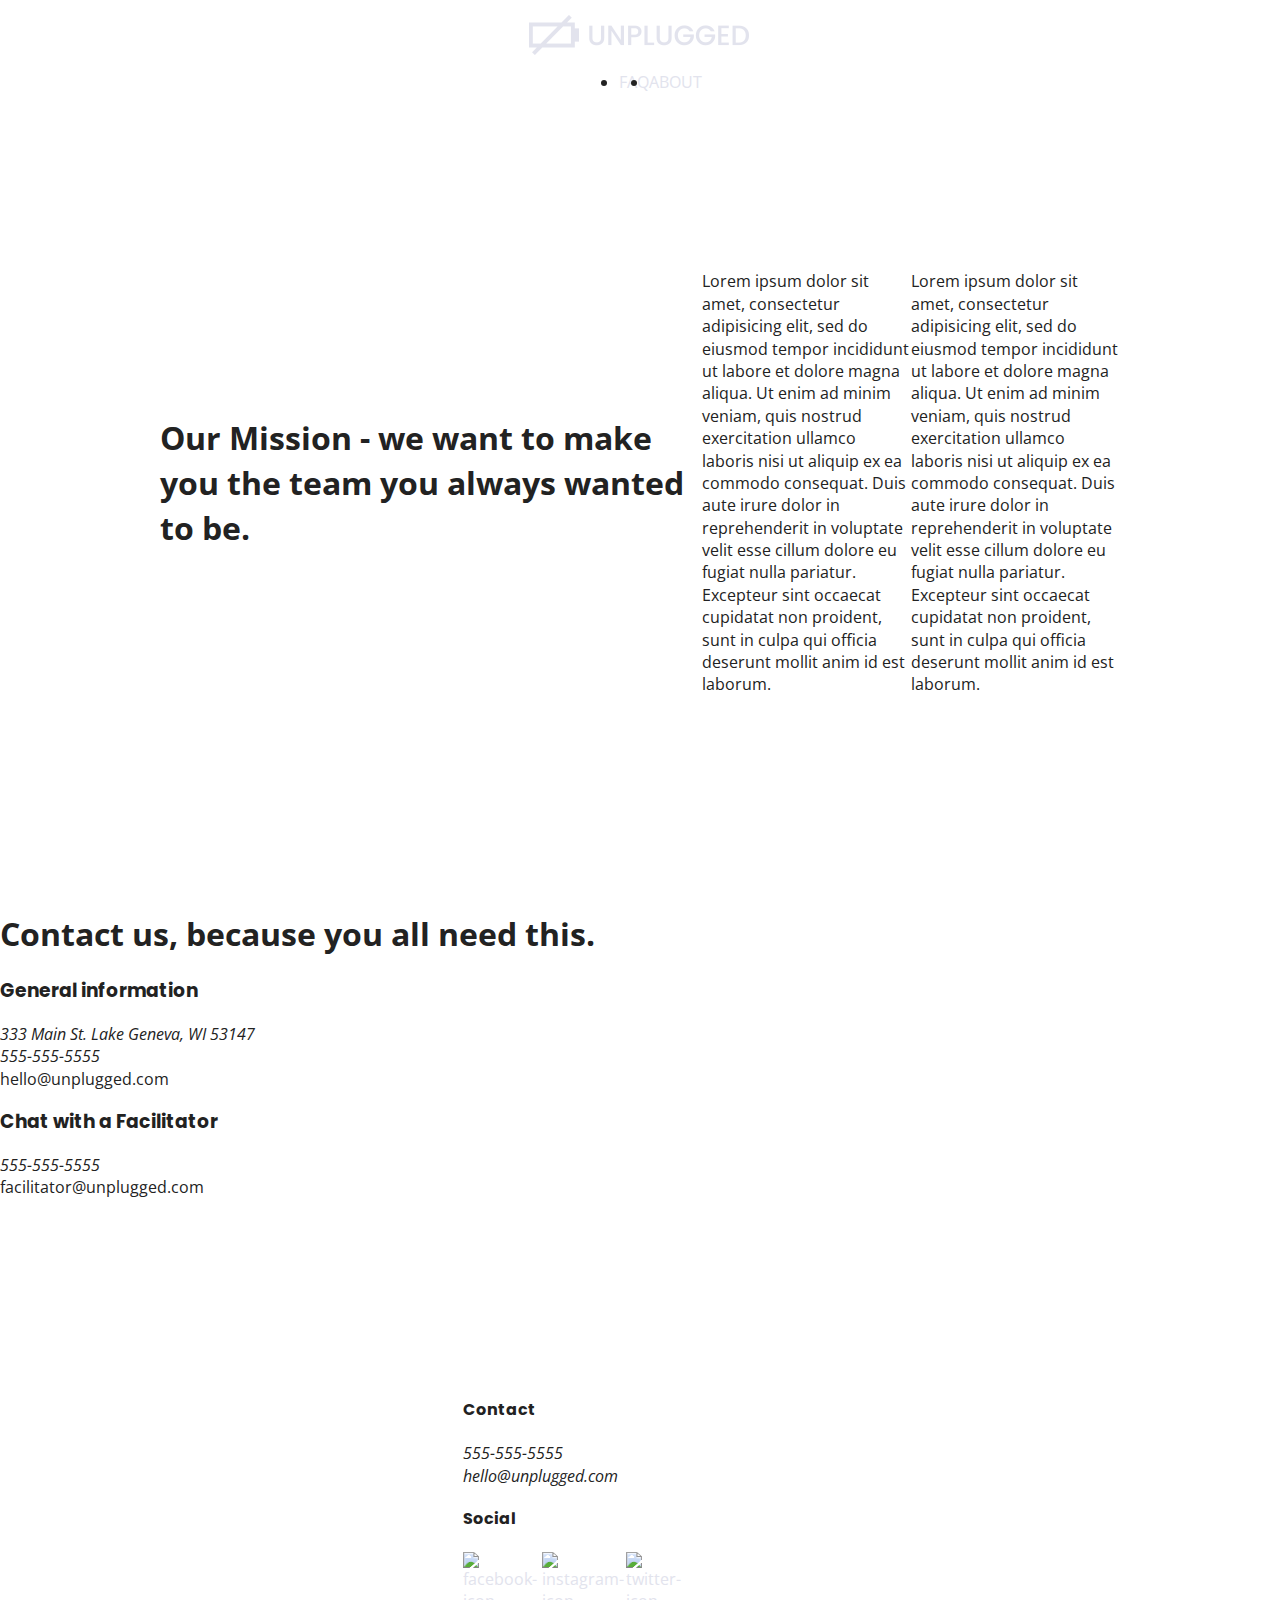
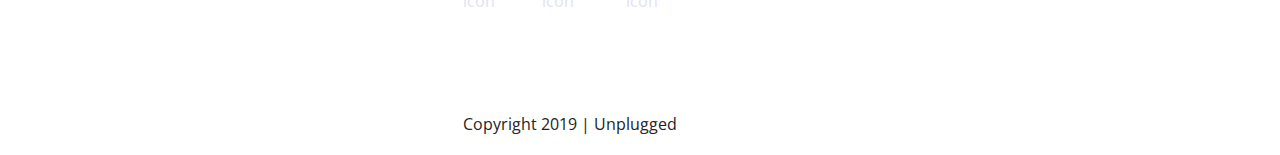
==== about/index.html @ e74ccae0 "media query for desktop fixed.checked code with sample and fixed many media query issues. Still work" ====
<!doctype html>
<html class="no-js" lang="">

<head>
  <meta charset="utf-8">
  <title></title>
  <meta name="description" content="">
  <meta name="viewport" content="width=device-width, initial-scale=1">

  <meta property="og:title" content="">
  <meta property="og:type" content="">
  <meta property="og:url" content="">
  <meta property="og:image" content="">

  <link rel="manifest" href="../site.webmanifest">
  <link rel="apple-touch-icon" href="../icon.png">
  <!-- Place favicon.ico in the root directory -->

  <link rel="stylesheet" href="../css/normalize.css">
  <link rel="stylesheet" href="../css/main.css">

  <!-- Google Fonts -->
<link href="https://fonts.googleapis.com/css?family=Open+Sans:400,700|Poppins:500,700" rel="stylesheet">

  <meta name="theme-color" content="#fafafa">
</head>

<body>

  <!-- Add your site or application content here -->
  <header>
    <div class="content-wwapper">
      <a href="../index.html"><img src="../img/logo.png" alt="unplugged logo"></a>
    </figure>
    <div class="header-divider"></div>

    <nav>
      <ul>
        <li><a href="index.html" target="_blank">FAQ</a></li>
        <li><a href="../about/index.html" target="_blank">ABOUT</a></li>
      </ul>
    </nav>

  </div>

</header>

<section class="mission">
  <div class="content-wrapper">
    <div class="mission-content">
      <h1>Our Mission - we want to make you the team you always wanted to be.</h1>
        <p>Lorem ipsum dolor sit amet, consectetur adipisicing elit, sed do eiusmod tempor incididunt ut labore et dolore magna aliqua. Ut enim ad minim veniam, quis nostrud exercitation ullamco laboris nisi ut aliquip ex ea commodo consequat. Duis aute irure dolor in reprehenderit in voluptate velit esse cillum dolore eu fugiat nulla pariatur. Excepteur sint occaecat cupidatat non proident, sunt in culpa qui officia deserunt mollit anim id est laborum.</p>
        <p>Lorem ipsum dolor sit amet, consectetur adipisicing elit, sed do eiusmod tempor incididunt ut labore et dolore magna aliqua. Ut enim ad minim veniam, quis nostrud exercitation ullamco laboris nisi ut aliquip ex ea commodo consequat. Duis aute irure dolor in reprehenderit in voluptate velit esse cillum dolore eu fugiat nulla pariatur. Excepteur sint occaecat cupidatat non proident, sunt in culpa qui officia deserunt mollit anim id est laborum.</p>
      </div>
  </section>

<figure class="map">
  <div class="content-wrapper">
    <div class="map-content">

      </div>
  </figure>

<section class="contact">
  <div class="content-wrapper">
    <div class"contact-content">
      <h1>Contact us, because you all need this.</h1>
      <h3>General information</h3>
      <address>333 Main St. Lake Geneva, WI 53147</address>
      <address>555-555-5555</address>
      <email>hello@unplugged.com</email>

      <h3>Chat with a Facilitator</h3>
      <address>555-555-5555</address>
      <email>facilitator@unplugged.com</email>

      </div>
    </section>


    <footer>
      <section class="soical">
        <div class="content-wrapper">
         <div class"footer-content">
           <div class="contact">
           <h4>Contact</h4>
           <address>
             <p> 555-555-5555 <br>
           hello@unplugged.com </p>
         </address>
           <h4>Social</h4>
                <div class="social-icons">
            <p>
              <a href="https://www.facebook.com/morayomusic" target="_blank">
                <img src="img/facebook.png" alt="facebook-icon"></a>
              </p>
              <p>    <!-- other social links here -->
              <a href="https://www.instagram.com/morayomusic" target="_blank">
                <img src="img/instagram.png" alt="instagram-icon"></a>
              </p>
              <p>
              <a href="https://www.twitter.com/morayo_music" target="_blank">
                <img src="img/twitter.png" alt="twitter-icon"></a>
              </p>
            </div>
          </div>
        </div>
      </div>
      <!--footer content wrapper ends --->

          <div class="copyright">
            <p> Copyright 2019 | Unplugged </p>
      </div>
    </footer>


  <script src="../js/vendor/modernizr-3.11.2.min.js"></script>
  <script src="../js/plugins.js"></script>
  <script src="../js/main.js"></script>

  <!-- Google Analytics: change UA-XXXXX-Y to be your site's ID. -->
  <script>
    window.ga = function () { ga.q.push(arguments) }; ga.q = []; ga.l = +new Date;
    ga('create', 'UA-XXXXX-Y', 'auto'); ga('set', 'anonymizeIp', true); ga('set', 'transport', 'beacon'); ga('send', 'pageview')
  </script>
  <script src="https://www.google-analytics.com/analytics.js" async></script>
</body>

</html>
---- css/main.css ----
/*! HTML5 Boilerplate v8.0.0 | MIT License | https://html5boilerplate.com/ */

/* main.css 2.1.0 | MIT License | https://github.com/h5bp/main.css#readme */
/*
 * What follows is the result of much research on cross-browser styling.
 * Credit left inline and big thanks to Nicolas Gallagher, Jonathan Neal,
 * Kroc Camen, and the H5BP dev community and team.
 */

/* ==========================================================================
   Base styles: opinionated defaults
   ========================================================================== */

html {
  color: #222;
  font-size: 1em;
  line-height: 1.4;
}

/*
 * Remove text-shadow in selection highlight:
 * https://twitter.com/miketaylr/status/12228805301
 *
 * Vendor-prefixed and regular ::selection selectors cannot be combined:
 * https://stackoverflow.com/a/16982510/7133471
 *
 * Customize the background color to match your design.
 */

::-moz-selection {
  background: #b3d4fc;
  text-shadow: none;
}

::selection {
  background: #b3d4fc;
  text-shadow: none;
}

/*
 * A better looking default horizontal rule
 */

hr {
  display: block;
  height: 1px;
  border: 0;
  border-top: 1px solid #ccc;
  margin: 1em 0;
  padding: 0;
}

/*
 * Remove the gap between audio, canvas, iframes,
 * images, videos and the bottom of their containers:
 * https://github.com/h5bp/html5-boilerplate/issues/440
 */

audio,
canvas,
iframe,
img,
svg,
video {
  vertical-align: middle;
}

/*
 * Remove default fieldset styles.
 */

fieldset {
  border: 0;
  margin: 0;
  padding: 0;
}

/*
 * Allow only vertical resizing of textareas.
 */

textarea {
  resize: vertical;
}

/* ==========================================================================
   Author's custom styles
   ========================================================================== */

   */
/* General Styles */

html {
      font-size: 16px;
}

body {
  font-family: 'Open Sans', sans-serif;
  font-size: 1em;
}

ul,
ol {

}

a {
  color: #e2e3ed;
  text-decoration: none;
}

h2 {

    font-family: 'Poppins', sans-serif;

}

h3,
h4 {
    font-family: 'Poppins', sans-serif;
}

p {

}

img {

}

figure {

}

address {

}

   .content-wrapper {
     width: 90%;
     margin: 50px 0;
   }

   /* -------------------- Base Header - Footer Styles -------------------- */

   header,
   footer {
     display: flex;
     justify-content: center;
     align-items: center;
     flex-flow: row wrap;
   }

   header {
     padding: 15px 0;
   }

   header .content-wrapper {
     display: flex;
     justify-content: center;
     align-items: center;
     flex-flow: row wrap;
     margin: 0;
   }

   .header-divider {
     width: 100%;
     height: 1px;
     margin: 10px 0 20px 0;
   }

   header nav {
     display: flex;
     justify-content: space-around;
     align-items: center;
     flex-flow: row wrap;
     width: 60%;
   }

   header nav ul {
     display: flex;
     justify-content: space-around;
     width: 100%;
   }

   footer {
     flex-direction: column;
   }

   footer p {
     margin: 0;
   }

   footer .content-wrapper {
     width: 55%;
     margin: 50px 0;
   }

   footer .contact {
     margin-bottom: 50px;
   }

   footer .social-icons {
     display: flex;
     justify-content: space-around;
     align-items: center;
   }

   footer .social-icons p {
     display: flex;
     justify-content: center;
     align-items: center;
   }

   footer .copyright {
     margin: 20px 0;
   }

   /* -------------------- Mobile Styles - Homepage -------------------- */

   /* Hero Area */

   .hero-area {
     display: flex;
     justify-content: center;
     flex-flow: row wrap;
   }

   /* Aside */

   aside {
     display: flex;
     justify-content: center;
     align-items: center;
     flex-flow: row wrap;
   }

   /* Features */

   .features {
     display: flex;
     justify-content: center;
     flex-flow: row wrap;
   }

   .features h2 {
     margin-bottom: 60px;
   }

   .features article {
     width: 63%;
     margin: 30px 0;
   }

   .features .features-items {
     display: flex;
     justify-content: center;
     align-items: center;
     flex-flow: row wrap;
   }

   .features p {
     margin: 0;
   }

   /* Reviews */

   .reviews {
     display: flex;
     justify-content: center;
     flex-flow: row wrap;
   }

   .reviews h2 {
     margin-bottom: 40px;
   }

   .reviews h3 {
     width: 55%;
     margin: 20px 0;
   }

   /* ==========================================================================
      About Page
      ========================================================================== */

   .mission {
     display: flex;
     justify-content: center;
     align-items: center;
     flex-flow: row wrap;
   }

   .contact-section {
     display: flex;
     justify-content: center;
     align-items: center;
     flex-flow: row wrap;
   }

   .contact-content p {
     margin: 0;
   }

   /* ==========================================================================
      FAQ Page
      ========================================================================== */

   .faq {
     display: flex;
     justify-content: center;
     align-items: center;
     flex-flow: row wrap;
   }

   .faq .content-wrapper {
     margin: 50px 0 0 0;
     display: flex;
     justify-content: center;
     align-items: center;
     flex-flow: row wrap;
   }

   .faq h2 {
     margin-bottom: 40px;
   }

   .faq-content {
     margin-bottom: 50px;
   }

/* ==========================================================================
   Helper classes
   ========================================================================== */

/*
 * Hide visually and from screen readers
 */

.hidden,
[hidden] {
  display: none !important;
}

/*
 * Hide only visually, but have it available for screen readers:
 * https://snook.ca/archives/html_and_css/hiding-content-for-accessibility
 *
 * 1. For long content, line feeds are not interpreted as spaces and small width
 *    causes content to wrap 1 word per line:
 *    https://medium.com/@jessebeach/beware-smushed-off-screen-accessible-text-5952a4c2cbfe
 */

.sr-only {
  border: 0;
  clip: rect(0, 0, 0, 0);
  height: 1px;
  margin: -1px;
  overflow: hidden;
  padding: 0;
  position: absolute;
  white-space: nowrap;
  width: 1px;
  /* 1 */
}

/*
 * Extends the .sr-only class to allow the element
 * to be focusable when navigated to via the keyboard:
 * https://www.drupal.org/node/897638
 */

.sr-only.focusable:active,
.sr-only.focusable:focus {
  clip: auto;
  height: auto;
  margin: 0;
  overflow: visible;
  position: static;
  white-space: inherit;
  width: auto;
}

/*
 * Hide visually and from screen readers, but maintain layout
 */

.invisible {
  visibility: hidden;
}

/*
 * Clearfix: contain floats
 *
 * For modern browsers
 * 1. The space content is one way to avoid an Opera bug when the
 *    `contenteditable` attribute is included anywhere else in the document.
 *    Otherwise it causes space to appear at the top and bottom of elements
 *    that receive the `clearfix` class.
 * 2. The use of `table` rather than `block` is only necessary if using
 *    `:before` to contain the top-margins of child elements.
 */

.clearfix::before,
.clearfix::after {
  content: " ";
  display: table;
}

.clearfix::after {
  clear: both;
}

/* ==========================================================================
   EXAMPLE Media Queries for Responsive Design.
   These examples override the primary ('mobile first') styles.
   Modify as content requires.
   ========================================================================== */


        @media only screen and (min-width:768px) {
         /*Tablet styles here*/

         /* General styles */
         .content-wrapper {
           max-width: 640px;
           margin: 100px 0;
         }

         /* Header */
         header {
           justify-content: space-around;
           padding: 33px 0;
         }

         header .content-wrapper {
           width: 100%;
           justify-content: space-between;
         }

         header nav {
           width: 30%;
         }

         header nav ul {
           justify-content: space-between;
         }

         .header-divider {
           display: none;
         }
         /* Hero Area */

         /* Aside */
         aside .content-wrapper {
           margin: 50px 0;
           display: flex;
           justify-content: space-between;
           flex-flow: row wrap;
         }

         aside .content-wrapper .form-description,
         aside .content-wrapper .form {
           width: 40%;
           margin: 0;
         }

         /* Features */
         .features article {
           display: flex;
           justify-content: center;
           align-items: center;
           flex-flow: column wrap;
           flex-basis: 50%;
         }

         .features .features-item-description {
           width: 62%;
         }

         /* Reviews */
         .reviews article {
           display: flex;
           justify-content: space-between;
         }

         .reviews article div {
           width: 49%;
         }

         /* Footer */
         footer .content-wrapper {
           width: 65%;
           margin: 100px 0;
         }

         .footer-content {
           display: flex;
           justify-content: space-between;
           align-items: center;
         }

         footer .contact {
           margin-bottom: 0;
         }

         footer .copyright {
           width: 100%;
         }

       /* ==========================================================================
        About Page
        ========================================================================== */

       .mission-content {
         display: flex;
         justify-content: space-between;
         align-items: center;
         padding-top: 20px
       }

       .mission-content p {
         width: 45%;
       }

       .contact-section .content-wrapper h2 {
         width: 80%;
       }

       .contact-content {
         display: flex;
         justify-content: space-between;
         align-items: flex-start;
       }

       /* ==========================================================================
        FAQ Page
        ========================================================================== */

       .faq .content-wrapper {
         justify-content: space-between;
       }

       .faq-content {
         flex-basis: 45%;
       }

       .faq h2 {
         width: 100%;
       }
     }

   @media print,
   (-webkit-min-device-pixel-ratio: 1.25),
   (min-resolution: 1.25dppx),
   (min-resolution: 120dpi) {
     /* Style adjustments for high resolution devices */
   }

@media only screen and (min-width: 1200px) {
  /*Desktop styles here*/
  .content-wrapper {
    max-width: 960px;
    margin: 100px 0;
  }

  /* Header */
  header {
    justify-content: space-around;
    padding: 15px 0;
  }

  header .content-wrapper {
    width: 100%;
    justify-content: space-between;
  }

  header nav {
    width: 20%;
    margin: 0 50px;
  }

  header nav ul {
    justify-content: space-between;
  }

  .header-divider {
    display: none;
  }
  /* Hero Area */

  .hero-area h1 {
    width: 60%;
  }

  /* Aside */
  aside .content-wrapper {
    justify-content: space-between;

  }

  aside .content-wrapper .form-description,
  aside .content-wrapper .form {
    width: 30%;
  }

  /* Features */
  .features h2 {
    width: 90%;
  }

  .features article {

    flex-basis: 33%

  }

  .features .features-item-description {
    width: 80%;
  }

  /* Reviews */
  .reviews article a {
    width: 42%;
  }

  .reviews article div {
    width: 80%;

  }

  /* Footer */
  footer .content-wrapper {
    width: 65%;
    margin: 100px 0;
  }

  .footer-content {
    display: flex;
    justify-content: space-between;
    align-items: center;
  }

  footer .contact {
    margin-bottom: 0;
  }

  footer .copyright {
    width: 100%;
  }

  /* ==========================================================================
   About Page
   ========================================================================== */

  .mission-content {
    display: flex;
    justify-content: space-between;
    align-items: center;
    padding-top: 30px
  }


  .mission-content p {
    width: 45%;
  }

  .contact-section .content-wrapper h2 {
    width: 80%;
  }

  .mission h2,
  .contact-section .content-wrapper h2 {
      width: 95%;
  }

  .contact-content {
    display: flex;
    justify-content: space-between;
    align-items: flex-start;
  }

  /* ==========================================================================
   FAQ Page
   ========================================================================== */

  .faq .content-wrapper {
    justify-content: space-between;
  }

  .faq-content {
    flex-basis: 45%;
  }

  .faq h2 {
    width: 100%;
  }
}

@media print,
(-webkit-min-device-pixel-ratio: 1.25),
(min-resolution: 1.25dppx),
(min-resolution: 120dpi) {
}

/* ==========================================================================
   Print styles.
   Inlined to avoid the additional HTTP request:
   https://www.phpied.com/delay-loading-your-print-css/
   ========================================================================== */

@media print {
  *,
  *::before,
  *::after {
    background: #fff !important;
    color: #000 !important;
    /* Black prints faster */
    box-shadow: none !important;
    text-shadow: none !important;
  }

  a,
  a:visited {
    text-decoration: underline;
  }

  a[href]::after {
    content: " (" attr(href) ")";
  }

  abbr[title]::after {
    content: " (" attr(title) ")";
  }

  /*
   * Don't show links that are fragment identifiers,
   * or use the `javascript:` pseudo protocol
   */
  a[href^="#"]::after,
  a[href^="javascript:"]::after {
    content: "";
  }

  pre {
    white-space: pre-wrap !important;
  }

  pre,
  blockquote {
    border: 1px solid #999;
    page-break-inside: avoid;
  }

  /*
   * Printing Tables:
   * https://web.archive.org/web/20180815150934/http://css-discuss.incutio.com/wiki/Printing_Tables
   */
  thead {
    display: table-header-group;
  }

  tr,
  img {
    page-break-inside: avoid;
  }

  p,
  h2,
  h3 {
    orphans: 3;
    widows: 3;
  }

  h2,
  h3 {
    page-break-after: avoid;
  }
}
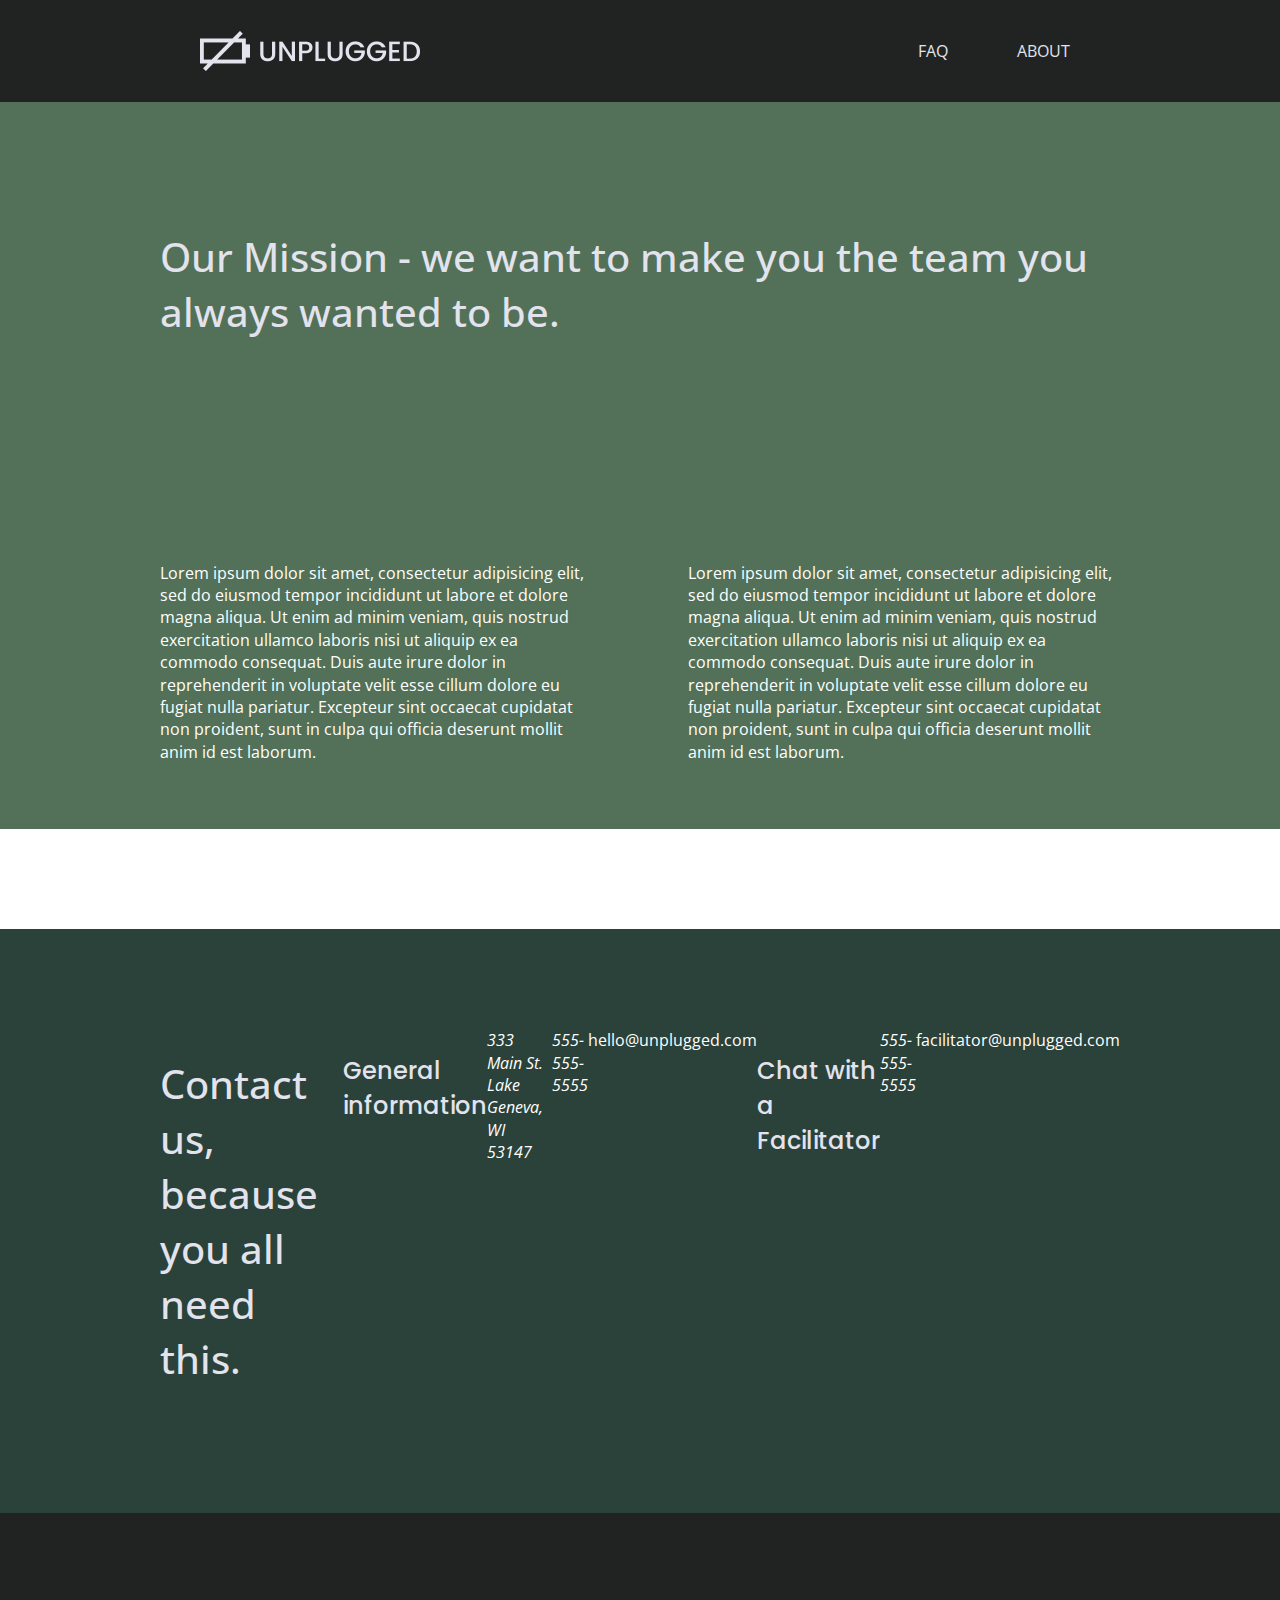
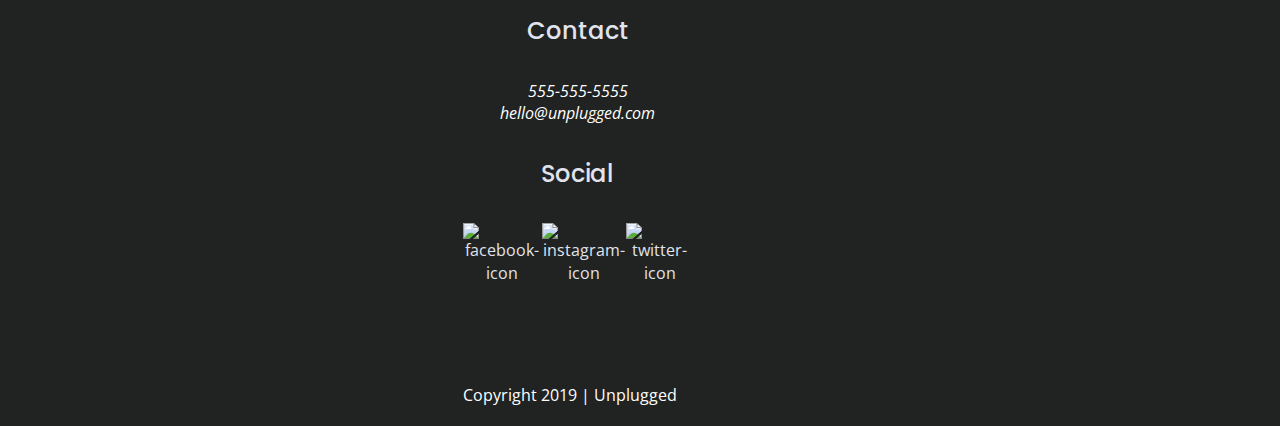
==== commit 5d8853e7: "Current stage of finishing out responsive css on this site for all pages. A bit stuck on a few place" ====
--- a/about/index.html
+++ b/about/index.html
@@ -3,7 +3,7 @@
 
 <head>
   <meta charset="utf-8">
-  <title></title>
+  <title>about</title>
   <meta name="description" content="">
   <meta name="viewport" content="width=device-width, initial-scale=1">
 
@@ -29,10 +29,12 @@
 
   <!-- Add your site or application content here -->
   <header>
-    <div class="content-wwapper">
+    <div class="content-wrapper">
+    <figure>
       <a href="../index.html"><img src="../img/logo.png" alt="unplugged logo"></a>
     </figure>
-    <div class="header-divider"></div>
+
+  <div class="header-divider"></div>
 
     <nav>
       <ul>
@@ -45,38 +47,58 @@
 
 </header>
 
+
+<main>
+
 <section class="mission">
   <div class="content-wrapper">
-    <div class="mission-content">
       <h1>Our Mission - we want to make you the team you always wanted to be.</h1>
+    </div>
+  </section>
+
+
+<aside>
+    <div class="content-wrapper">
+
+      <div class="mission-content">
         <p>Lorem ipsum dolor sit amet, consectetur adipisicing elit, sed do eiusmod tempor incididunt ut labore et dolore magna aliqua. Ut enim ad minim veniam, quis nostrud exercitation ullamco laboris nisi ut aliquip ex ea commodo consequat. Duis aute irure dolor in reprehenderit in voluptate velit esse cillum dolore eu fugiat nulla pariatur. Excepteur sint occaecat cupidatat non proident, sunt in culpa qui officia deserunt mollit anim id est laborum.</p>
         <p>Lorem ipsum dolor sit amet, consectetur adipisicing elit, sed do eiusmod tempor incididunt ut labore et dolore magna aliqua. Ut enim ad minim veniam, quis nostrud exercitation ullamco laboris nisi ut aliquip ex ea commodo consequat. Duis aute irure dolor in reprehenderit in voluptate velit esse cillum dolore eu fugiat nulla pariatur. Excepteur sint occaecat cupidatat non proident, sunt in culpa qui officia deserunt mollit anim id est laborum.</p>
       </div>
-  </section>
+    </div>
+  </aside>
 
 <figure class="map">
   <div class="content-wrapper">
     <div class="map-content">
 
       </div>
+    </div>
   </figure>
 
-<section class="contact">
+<section class="contact-section">
   <div class="content-wrapper">
-    <div class"contact-content">
+    <div class="contact-content">
       <h1>Contact us, because you all need this.</h1>
       <h3>General information</h3>
+
+    <p>
       <address>333 Main St. Lake Geneva, WI 53147</address>
       <address>555-555-5555</address>
       <email>hello@unplugged.com</email>
+    </p>
 
       <h3>Chat with a Facilitator</h3>
+
+    <p>
       <address>555-555-5555</address>
       <email>facilitator@unplugged.com</email>
+    </p>
 
-      </div>
+  </div>
+
+    </div>
     </section>
-
+  </main>
 
     <footer>
       <section class="soical">
--- a/css/main.css
+++ b/css/main.css
@@ -109,19 +109,48 @@
   text-decoration: none;
 }
 
+h1 {
+  color: #e2e3ed;
+  font-weight: 500;
+  font-size: 40px;
+  text-transform: none;
+  text-align: left;
+  line-height: normal;
+  text-decoration: none;
+}
+
 h2 {
 
     font-family: 'Poppins', sans-serif;
+    color: #e2e3ed;
+    font-weight: 500;
+    font-size: 35px;
+    text-transform: none;
+    text-align: left;
+    line-height: normal;
+    text-decoration: none;
+
 
 }
 
 h3,
 h4 {
     font-family: 'Poppins', sans-serif;
+    color: #e2e3ed;
+    font-weight: 500;
+    font-size: 24px;
+    text-transform: none;
+    text-align: left;
+    line-height: normal;
+    text-decoration: none;
+}
+
+h4 {
+    text-align: center;
 }
 
 p {
-
+  color: #ffff;
 }
 
 img {
@@ -133,6 +162,12 @@
 }
 
 address {
+  color: #ffff;
+
+}
+
+email {
+  color: #ffff;
 
 }
 
@@ -149,6 +184,7 @@
      justify-content: center;
      align-items: center;
      flex-flow: row wrap;
+     background-color: #202322;
    }
 
    header {
@@ -196,8 +232,16 @@
      margin: 50px 0;
    }
 
+
+
    footer .contact {
      margin-bottom: 50px;
+     text-align: center;
+
+   }
+
+   footer .social {
+
    }
 
    footer .social-icons {
@@ -224,6 +268,10 @@
      display: flex;
      justify-content: center;
      flex-flow: row wrap;
+     background-image:url("../img/jake-unsplash.png");
+     padding: 0 150px 150px 10px;
+     background-size: contain;
+     background-repeat: no-repeat;
    }
 
    /* Aside */
@@ -233,6 +281,7 @@
      justify-content: center;
      align-items: center;
      flex-flow: row wrap;
+     background-color: #527158;
    }
 
    /* Features */
@@ -241,6 +290,9 @@
      display: flex;
      justify-content: center;
      flex-flow: row wrap;
+     background-image:url("../img/rawpixel.png");
+     background-size: cover;
+     background-color: #cccccc;
    }
 
    .features h2 {
@@ -250,6 +302,7 @@
    .features article {
      width: 63%;
      margin: 30px 0;
+     text-align: center;
    }
 
    .features .features-items {
@@ -261,6 +314,7 @@
 
    .features p {
      margin: 0;
+     padding-top: 30px;
    }
 
    /* Reviews */
@@ -269,6 +323,7 @@
      display: flex;
      justify-content: center;
      flex-flow: row wrap;
+     background-color: #2a423a;
    }
 
    .reviews h2 {
@@ -289,6 +344,7 @@
      justify-content: center;
      align-items: center;
      flex-flow: row wrap;
+     background-color: #527158;
    }
 
    .contact-section {
@@ -296,10 +352,13 @@
      justify-content: center;
      align-items: center;
      flex-flow: row wrap;
+     background-color: #2a423a;
+
    }
 
    .contact-content p {
      margin: 0;
+
    }
 
    /* ==========================================================================
@@ -512,11 +571,15 @@
         About Page
         ========================================================================== */
 
+       .mission {
+
+        }
+
        .mission-content {
          display: flex;
          justify-content: space-between;
          align-items: center;
-         padding-top: 20px
+         padding-top: 20px;
        }
 
        .mission-content p {
@@ -539,16 +602,47 @@
 
        .faq .content-wrapper {
          justify-content: space-between;
+        
        }
 
        .faq-content {
+         display: flex;
+         justify-content: space-between;
+         align-items: center;
          flex-basis: 45%;
+
        }
 
-       .faq h2 {
+       .faq h3 {
          width: 100%;
        }
-     }
+    }
+
+      aside .form {
+      margin-top: 30px;
+    }
+
+      input[type=text] {
+      box-sizing: border-box;
+      width: 100%;
+      color: #2a423a;
+      font-style: italic;
+      padding: 1em;
+    }
+
+      input[type=button] {
+      width: 100%;
+      padding: 20px 0;
+      margin-top: 20px;
+      background-color: #2a423a;
+      font-family: 'Poppins', Helvetica, Arial, sans-serif;
+      font-weight: 500;
+      font-size: 1.125em;
+      color: #e2e3ed;
+      border: none;
+      text-align: center;
+      text-transform: uppercase;
+    }
 
    @media print,
    (-webkit-min-device-pixel-ratio: 1.25),
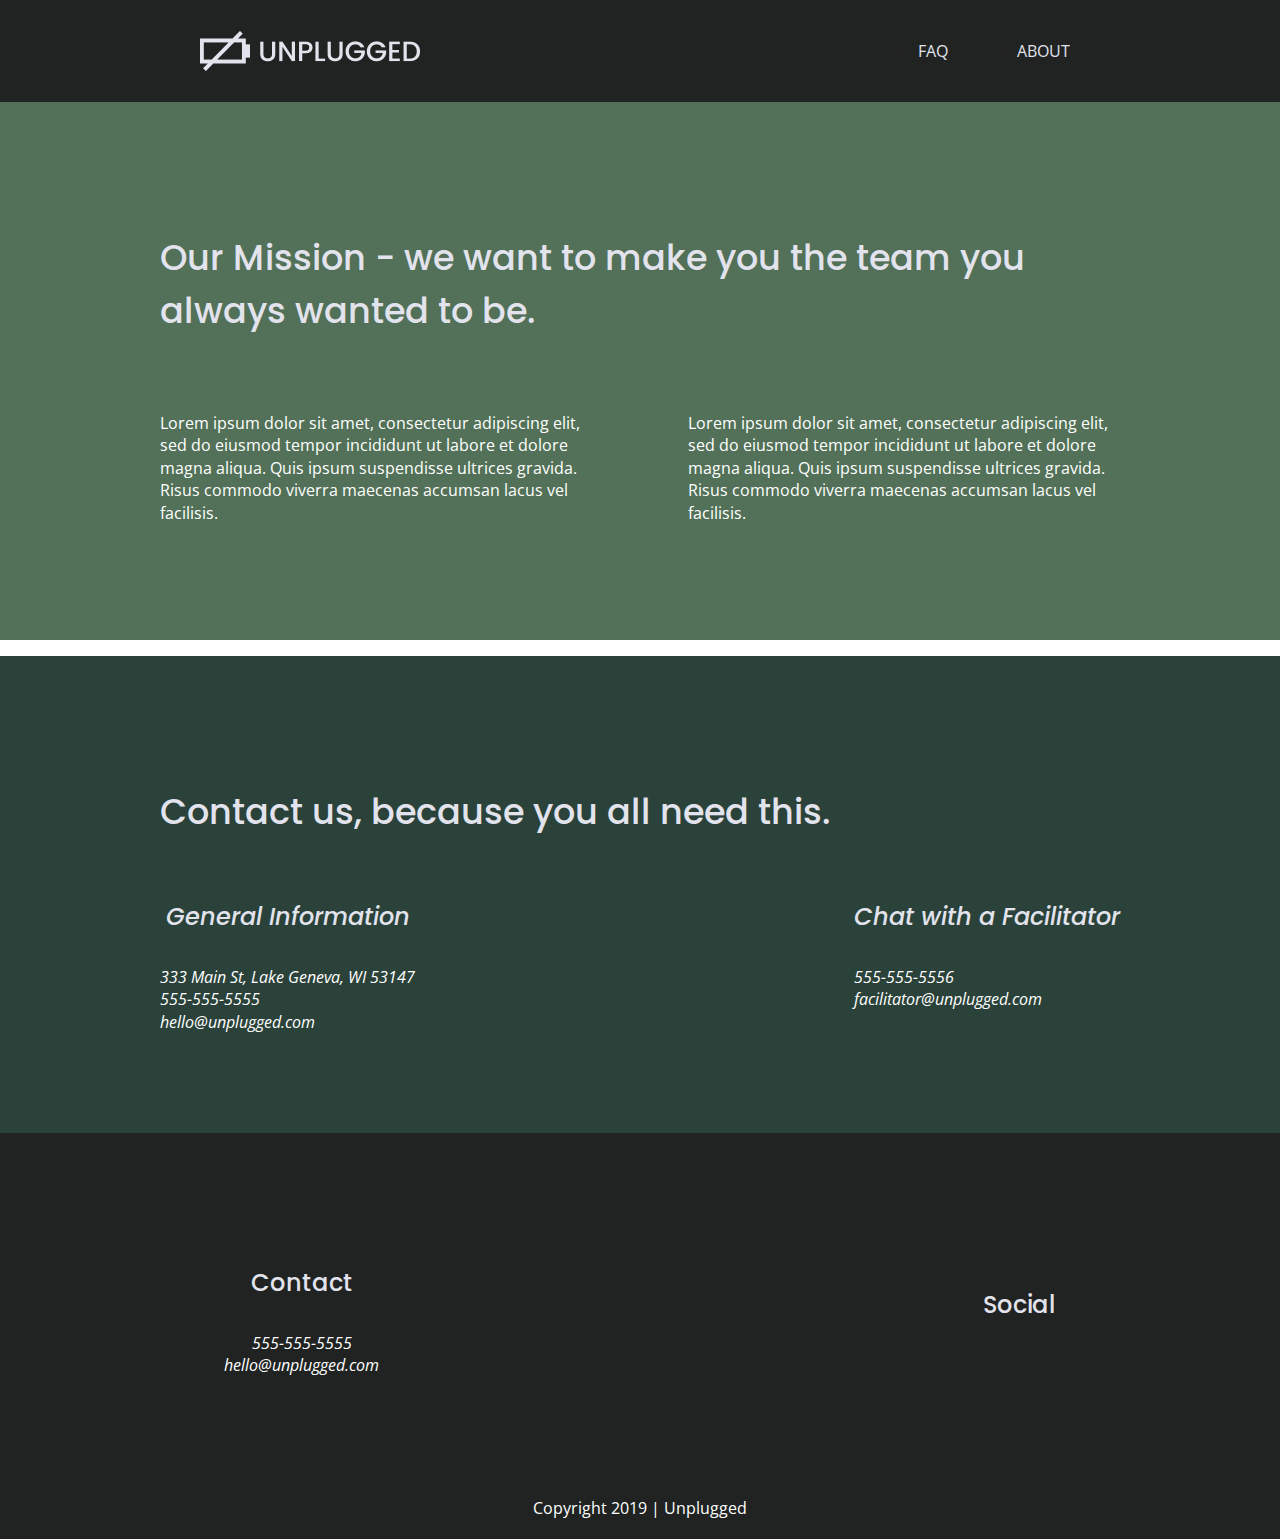
==== commit 8f687c47: "text aligned and fixed some margin issues." ====
--- a/about/index.html
+++ b/about/index.html
@@ -50,86 +50,82 @@
 
 <main>
 
-<section class="mission">
-  <div class="content-wrapper">
-      <h1>Our Mission - we want to make you the team you always wanted to be.</h1>
-    </div>
-  </section>
+  <section class="mission">
+        <div class="content-wrapper">
+          <h2>Our Mission - we want to make you the team you always wanted to be.</h2>
+          <div class="mission-content">
+            <p>
+              Lorem ipsum dolor sit amet, consectetur adipiscing elit, sed do eiusmod tempor incididunt ut labore et
+              dolore magna aliqua. Quis ipsum suspendisse ultrices gravida. Risus commodo viverra maecenas accumsan lacus
+              vel facilisis.
+            </p>
+            <p>
+              Lorem ipsum dolor sit amet, consectetur adipiscing elit, sed do eiusmod tempor incididunt ut labore et
+              dolore magna aliqua. Quis ipsum suspendisse ultrices gravida. Risus commodo viverra maecenas accumsan lacus
+              vel facilisis.
+            </p>
+          </div>
+        </div> <!-- mission content wrapper ends -->
+      </section> <!-- contact-info -->
+
+      <section class="map">
+        <figure>
+        </figure>
+      </section>
+      <section class="contact-section">
+        <div class="content-wrapper">
+          <h2>Contact us, because you all need this.</h2>
+          <address class="contact-content">
+            <div>
+              <h4>General Information</h4>
+              <p>
+                333 Main St, Lake Geneva, WI 53147<br>
+                555-555-5555<br>
+                hello@unplugged.com
+              </p>
+            </div>
+            <div>
+              <h4>Chat with a Facilitator</h4>
+              <p>
+                555-555-5556<br>
+                facilitator@unplugged.com
+              </p>
+            </div>
+          </address> <!-- contact-content div ends -->
+        </div> <!-- contact content wrapper ends -->
+      </section>
+    </main> <!-- main wrapper -->
 
 
-<aside>
+  <footer>
     <div class="content-wrapper">
-
-      <div class="mission-content">
-        <p>Lorem ipsum dolor sit amet, consectetur adipisicing elit, sed do eiusmod tempor incididunt ut labore et dolore magna aliqua. Ut enim ad minim veniam, quis nostrud exercitation ullamco laboris nisi ut aliquip ex ea commodo consequat. Duis aute irure dolor in reprehenderit in voluptate velit esse cillum dolore eu fugiat nulla pariatur. Excepteur sint occaecat cupidatat non proident, sunt in culpa qui officia deserunt mollit anim id est laborum.</p>
-        <p>Lorem ipsum dolor sit amet, consectetur adipisicing elit, sed do eiusmod tempor incididunt ut labore et dolore magna aliqua. Ut enim ad minim veniam, quis nostrud exercitation ullamco laboris nisi ut aliquip ex ea commodo consequat. Duis aute irure dolor in reprehenderit in voluptate velit esse cillum dolore eu fugiat nulla pariatur. Excepteur sint occaecat cupidatat non proident, sunt in culpa qui officia deserunt mollit anim id est laborum.</p>
-      </div>
-    </div>
-  </aside>
-
-<figure class="map">
-  <div class="content-wrapper">
-    <div class="map-content">
-
-      </div>
-    </div>
-  </figure>
-
-<section class="contact-section">
-  <div class="content-wrapper">
-    <div class="contact-content">
-      <h1>Contact us, because you all need this.</h1>
-      <h3>General information</h3>
-
-    <p>
-      <address>333 Main St. Lake Geneva, WI 53147</address>
-      <address>555-555-5555</address>
-      <email>hello@unplugged.com</email>
-    </p>
-
-      <h3>Chat with a Facilitator</h3>
-
-    <p>
-      <address>555-555-5555</address>
-      <email>facilitator@unplugged.com</email>
-    </p>
-
-  </div>
-
-    </div>
-    </section>
-  </main>
-
-    <footer>
-      <section class="soical">
-        <div class="content-wrapper">
-         <div class"footer-content">
-           <div class="contact">
-           <h4>Contact</h4>
-           <address>
-             <p> 555-555-5555 <br>
-           hello@unplugged.com </p>
-         </address>
-           <h4>Social</h4>
-                <div class="social-icons">
+      <div class="footer-content">
+        <div class="contact">
+          <h4>Contact</h4>
+          <address>
             <p>
-              <a href="https://www.facebook.com/morayomusic" target="_blank">
-                <img src="img/facebook.png" alt="facebook-icon"></a>
-              </p>
-              <p>    <!-- other social links here -->
-              <a href="https://www.instagram.com/morayomusic" target="_blank">
-                <img src="img/instagram.png" alt="instagram-icon"></a>
-              </p>
-              <p>
-              <a href="https://www.twitter.com/morayo_music" target="_blank">
-                <img src="img/twitter.png" alt="twitter-icon"></a>
-              </p>
-            </div>
+              555-555-5555<br>
+              hello@unplugged.com
+            </p>
+          </address>
+        </div>
+        <div class="social">
+          <h4>Social</h4>
+          <div class="social-icons">
+            <p>
+              <a href="https://www.facebook.com/Skillcrush/" target="_blank"></a>
+            </p>
+            <p>
+              <a href="https://twitter.com/Skillcrush" target="_blank"></a>
+            </p>
+            <p>
+              <a href="https://www.instagram.com/skillcrush/" target="_blank"></a>
+            </p>
           </div>
         </div>
-      </div>
-      <!--footer content wrapper ends --->
-
+      </div> <!-- footer content ends -->
+    </div>
+    <!--footer content-wrapper ends-->
           <div class="copyright">
             <p> Copyright 2019 | Unplugged </p>
       </div>
--- a/css/main.css
+++ b/css/main.css
@@ -347,6 +347,7 @@
      background-color: #527158;
    }
 
+
    .contact-section {
      display: flex;
      justify-content: center;
@@ -366,6 +367,7 @@
       ========================================================================== */
 
    .faq {
+     background-color: #527158;
      display: flex;
      justify-content: center;
      align-items: center;
@@ -567,6 +569,32 @@
            width: 100%;
          }
 
+         /*
+         ===========================
+         About table Footer
+         ===========================
+         */
+
+
+        /*
+        ===========================
+        FAQ table Footer
+        ===========================
+        */
+
+         footer section .social {
+
+         }
+
+         footer .social-content {
+
+         }
+
+         footer .copyright {
+           width: 100%;
+           text-align: center;
+         }
+
        /* ==========================================================================
         About Page
         ========================================================================== */
@@ -599,28 +627,37 @@
        /* ==========================================================================
         FAQ Page
         ========================================================================== */
+       .faq {
+         background-color: #527158;
+         display: flex;
+         justify-content: center;
+         align-items: center;
+         flex-flow: row wrap;
+       }
 
        .faq .content-wrapper {
+         display: flex;
+         margin: 50px 0 0 0;
          justify-content: space-between;
-        
+         align-items: left;
+         flex-flow: row wrap;
        }
 
-       .faq-content {
-         display: flex;
-         justify-content: space-between;
-         align-items: center;
-         flex-basis: 45%;
-
-       }
-
-       .faq h3 {
+       .faq h1 {
+         margin-top: 100px;
+         margin-left: 7.5%;
+         line-height: 1;
          width: 100%;
        }
-    }
-
-      aside .form {
-      margin-top: 30px;
-    }
+
+       .faq-content {
+         margin: 0 25px 30px 23px;
+         flex-basis: 40%;
+       }
+
+      .faq-content h4 {
+        text-align: left;
+      }
 
       input[type=text] {
       box-sizing: border-box;
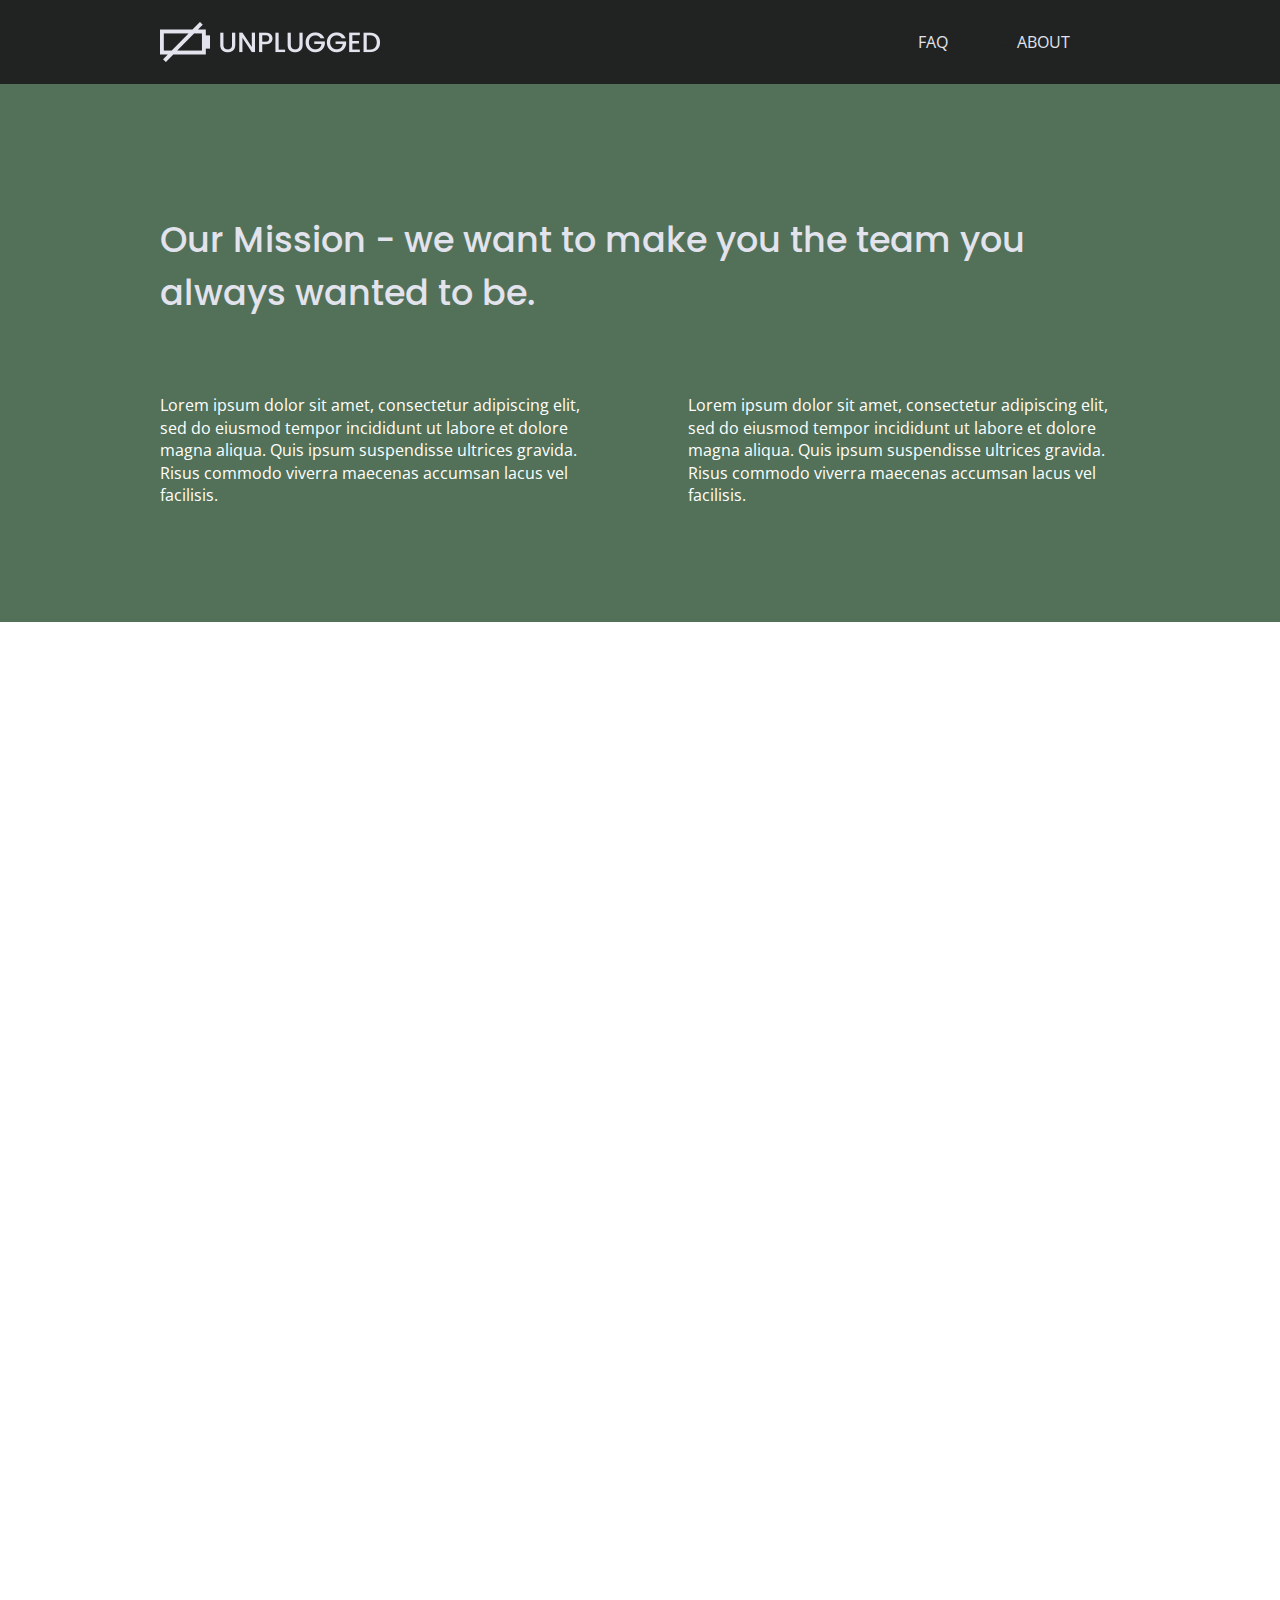
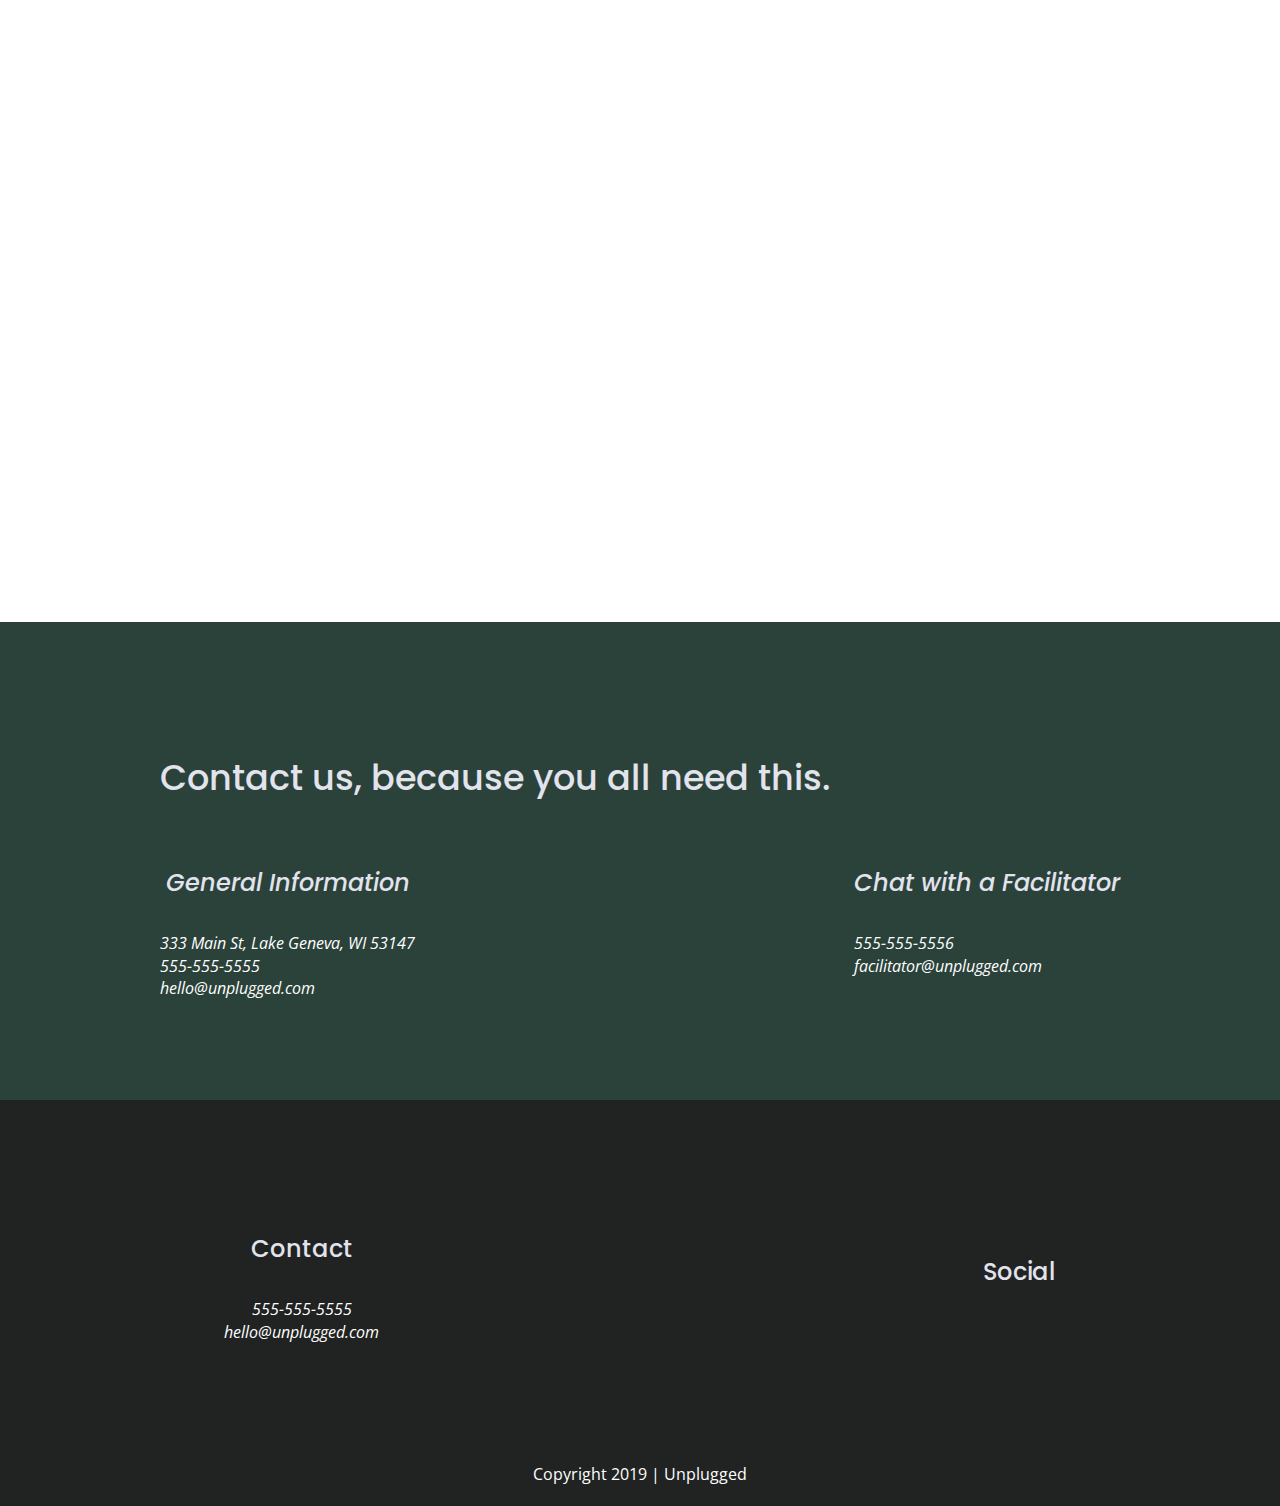
==== commit e3552e7b: "added google map to about page" ====
--- a/about/index.html
+++ b/about/index.html
@@ -70,6 +70,9 @@
 
       <section class="map">
         <figure>
+
+          <iframe src="https://www.google.com/maps/embed?pb=!1m18!1m12!1m3!1d3464.3285262033655!2d-95.4666553843691!3d29.739203881994392!2m3!1f0!2f0!3f0!3m2!1i1024!2i768!4f13.1!3m3!1m2!1s0x8640c16eeef3bdd1%3A0x7e03fa20d63c5caf!2sThe%20Galleria!5e0!3m2!1sen!2sus!4v1620605385238!5m2!1sen!2sus" width="600" height="450" style="border:0;" allowfullscreen="" loading="lazy"></iframe>
+          
         </figure>
       </section>
       <section class="contact-section">
@@ -95,8 +98,6 @@
         </div> <!-- contact content wrapper ends -->
       </section>
     </main> <!-- main wrapper -->
-
-
   <footer>
     <div class="content-wrapper">
       <div class="footer-content">
--- a/css/main.css
+++ b/css/main.css
@@ -97,6 +97,14 @@
 body {
   font-family: 'Open Sans', sans-serif;
   font-size: 1em;
+}
+
+img {
+	width: 100%;
+}
+
+figure {
+        margin: 0;
 }
 
 ul,
@@ -268,10 +276,11 @@
      display: flex;
      justify-content: center;
      flex-flow: row wrap;
-     background-image:url("../img/jake-unsplash.png");
-     padding: 0 150px 150px 10px;
-     background-size: contain;
+     background-image:url("../img/jake-unsplash.jpg");
+     background-size: cover;
      background-repeat: no-repeat;
+     background-position: center;
+     background-color: #333;
    }
 
    /* Aside */
@@ -357,6 +366,20 @@
 
    }
 
+   .map figure{
+     width: 100%;
+     height: 0;
+     padding-bottom: 125%;
+     overflow: hidden;
+     position: relative;
+   }
+  .map iframe{
+    width: 100%;
+    height: 100%;
+    position: absolute;
+    top: 0;
+    left: 0; 
+  }
    .contact-content p {
      margin: 0;
 
@@ -543,10 +566,12 @@
          .reviews article {
            display: flex;
            justify-content: space-between;
+
          }
 
          .reviews article div {
            width: 49%;
+
          }
 
          /* Footer */
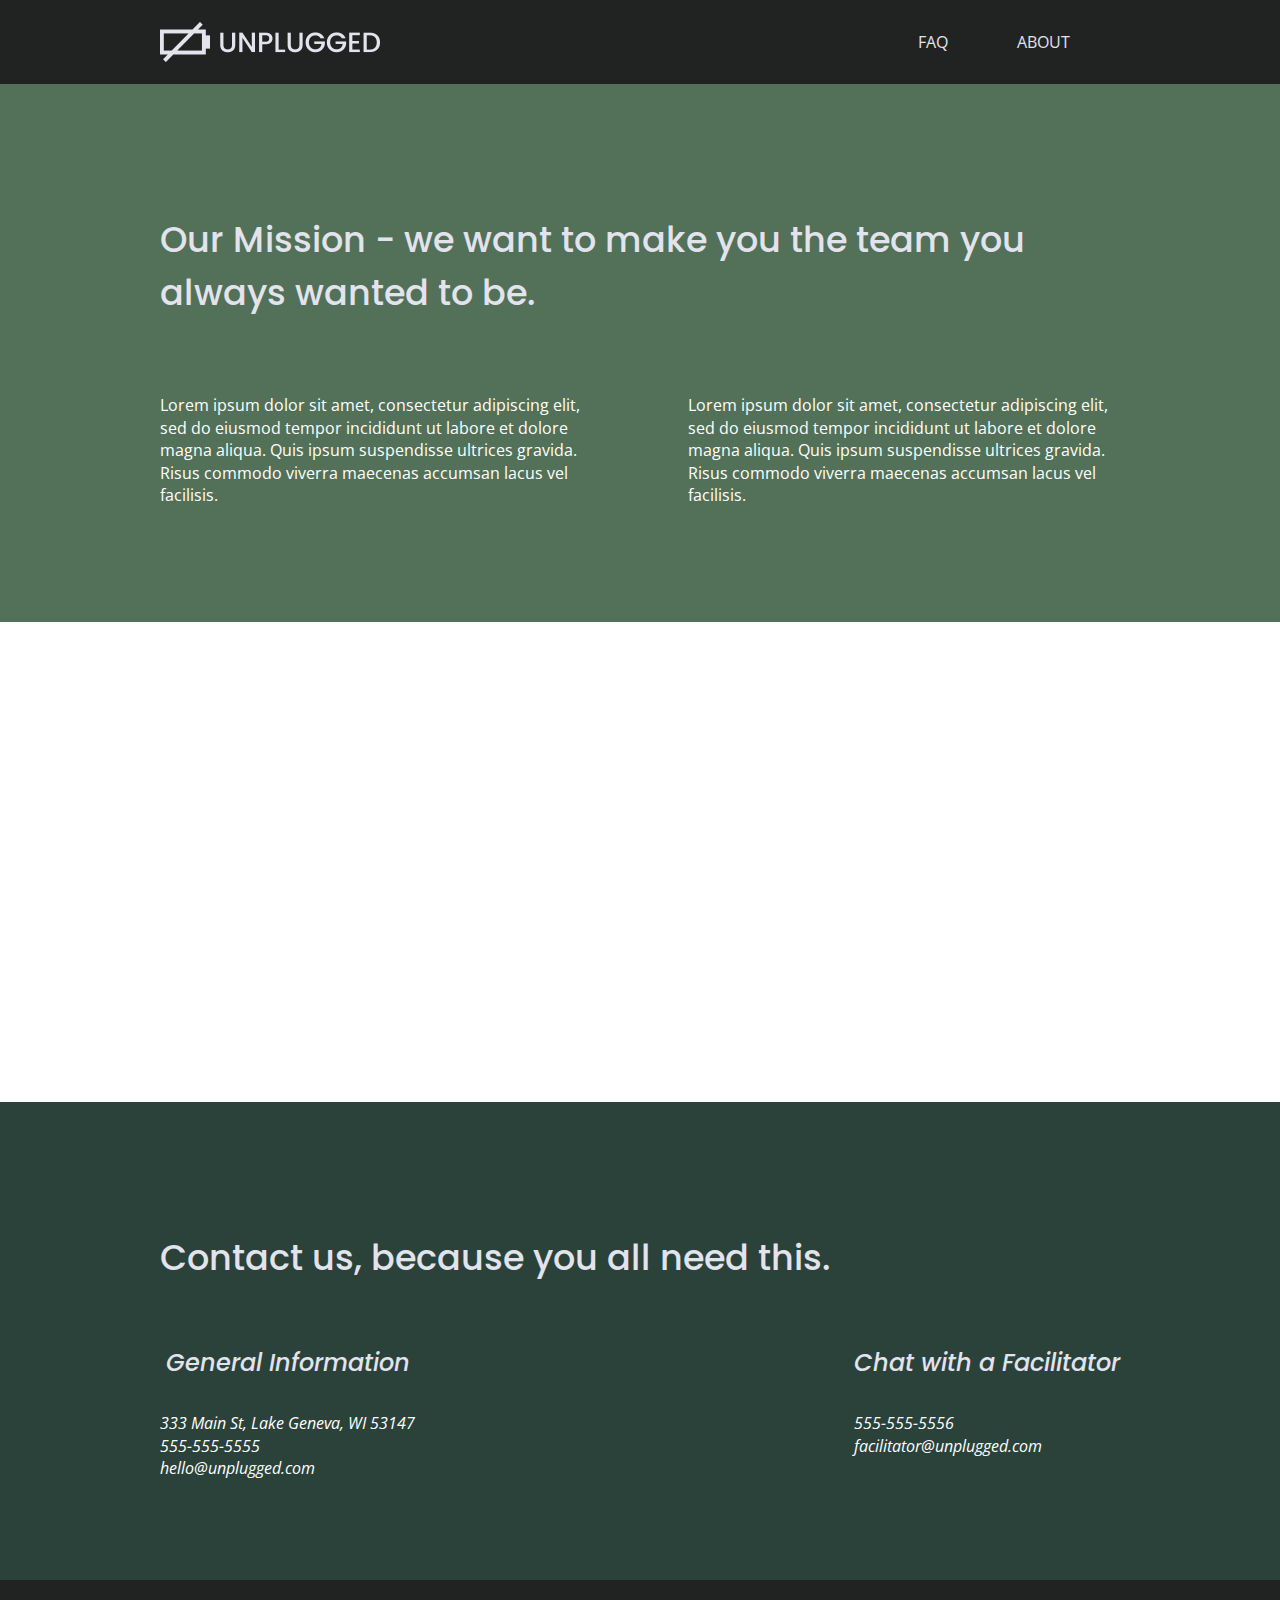
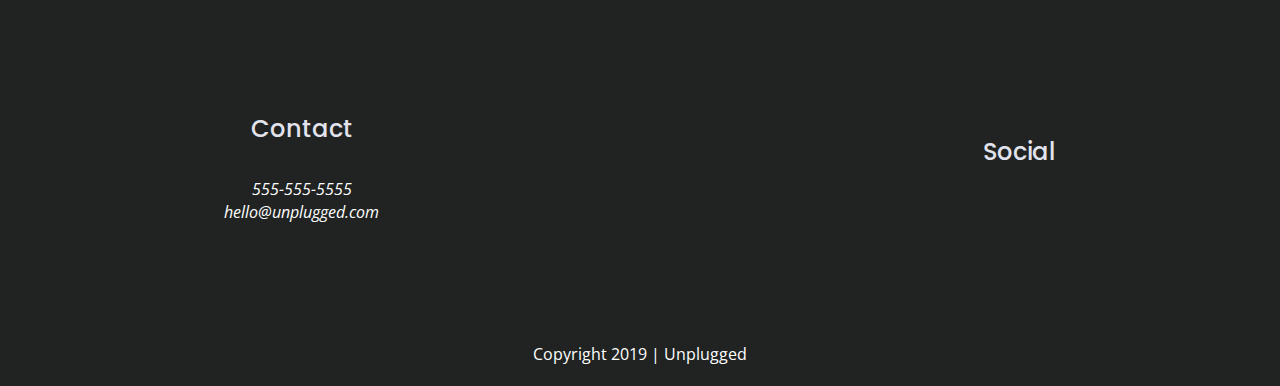
==== commit 5f5b51b8: "Updated icons in home page and added code for icons in other pages." ====
--- a/about/index.html
+++ b/about/index.html
@@ -18,6 +18,9 @@
 
   <link rel="stylesheet" href="../css/normalize.css">
   <link rel="stylesheet" href="../css/main.css">
+
+  <!-- FontAwesome CDN version 5.5 -->
+  <link rel="stylesheet" href="https://use.fontawesome.com/releases/v5.5.0/css/all.css" integrity="sha384-B4dIYHKNBt8Bc12p+WXckhzcICo0wtJAoU8YZTY5qE0Id1GSseTk6S+L3BlXeVIU" crossorigin="anonymous">
 
   <!-- Google Fonts -->
 <link href="https://fonts.googleapis.com/css?family=Open+Sans:400,700|Poppins:500,700" rel="stylesheet">
@@ -72,7 +75,7 @@
         <figure>
 
           <iframe src="https://www.google.com/maps/embed?pb=!1m18!1m12!1m3!1d3464.3285262033655!2d-95.4666553843691!3d29.739203881994392!2m3!1f0!2f0!3f0!3m2!1i1024!2i768!4f13.1!3m3!1m2!1s0x8640c16eeef3bdd1%3A0x7e03fa20d63c5caf!2sThe%20Galleria!5e0!3m2!1sen!2sus!4v1620605385238!5m2!1sen!2sus" width="600" height="450" style="border:0;" allowfullscreen="" loading="lazy"></iframe>
-          
+
         </figure>
       </section>
       <section class="contact-section">
--- a/css/main.css
+++ b/css/main.css
@@ -348,7 +348,7 @@
       About Page
       ========================================================================== */
 
-   .mission {
+   .mission{
      display: flex;
      justify-content: center;
      align-items: center;
@@ -357,14 +357,6 @@
    }
 
 
-   .contact-section {
-     display: flex;
-     justify-content: center;
-     align-items: center;
-     flex-flow: row wrap;
-     background-color: #2a423a;
-
-   }
 
    .map figure{
      width: 100%;
@@ -378,8 +370,18 @@
     height: 100%;
     position: absolute;
     top: 0;
-    left: 0; 
-  }
+    left: 0;
+  }
+
+  .contact-section {
+    display: flex;
+    justify-content: center;
+    align-items: center;
+    flex-flow: row wrap;
+    background-color: #2a423a;
+
+  }
+
    .contact-content p {
      margin: 0;
 
@@ -638,6 +640,11 @@
        .mission-content p {
          width: 45%;
        }
+
+       .map figure{
+           padding-bottom: 45.5%;
+         }
+
 
        .contact-section .content-wrapper h2 {
          width: 80%;
@@ -830,6 +837,11 @@
       width: 95%;
   }
 
+  .map figure{
+      padding-bottom: 37.5%;
+    }
+
+
   .contact-content {
     display: flex;
     justify-content: space-between;
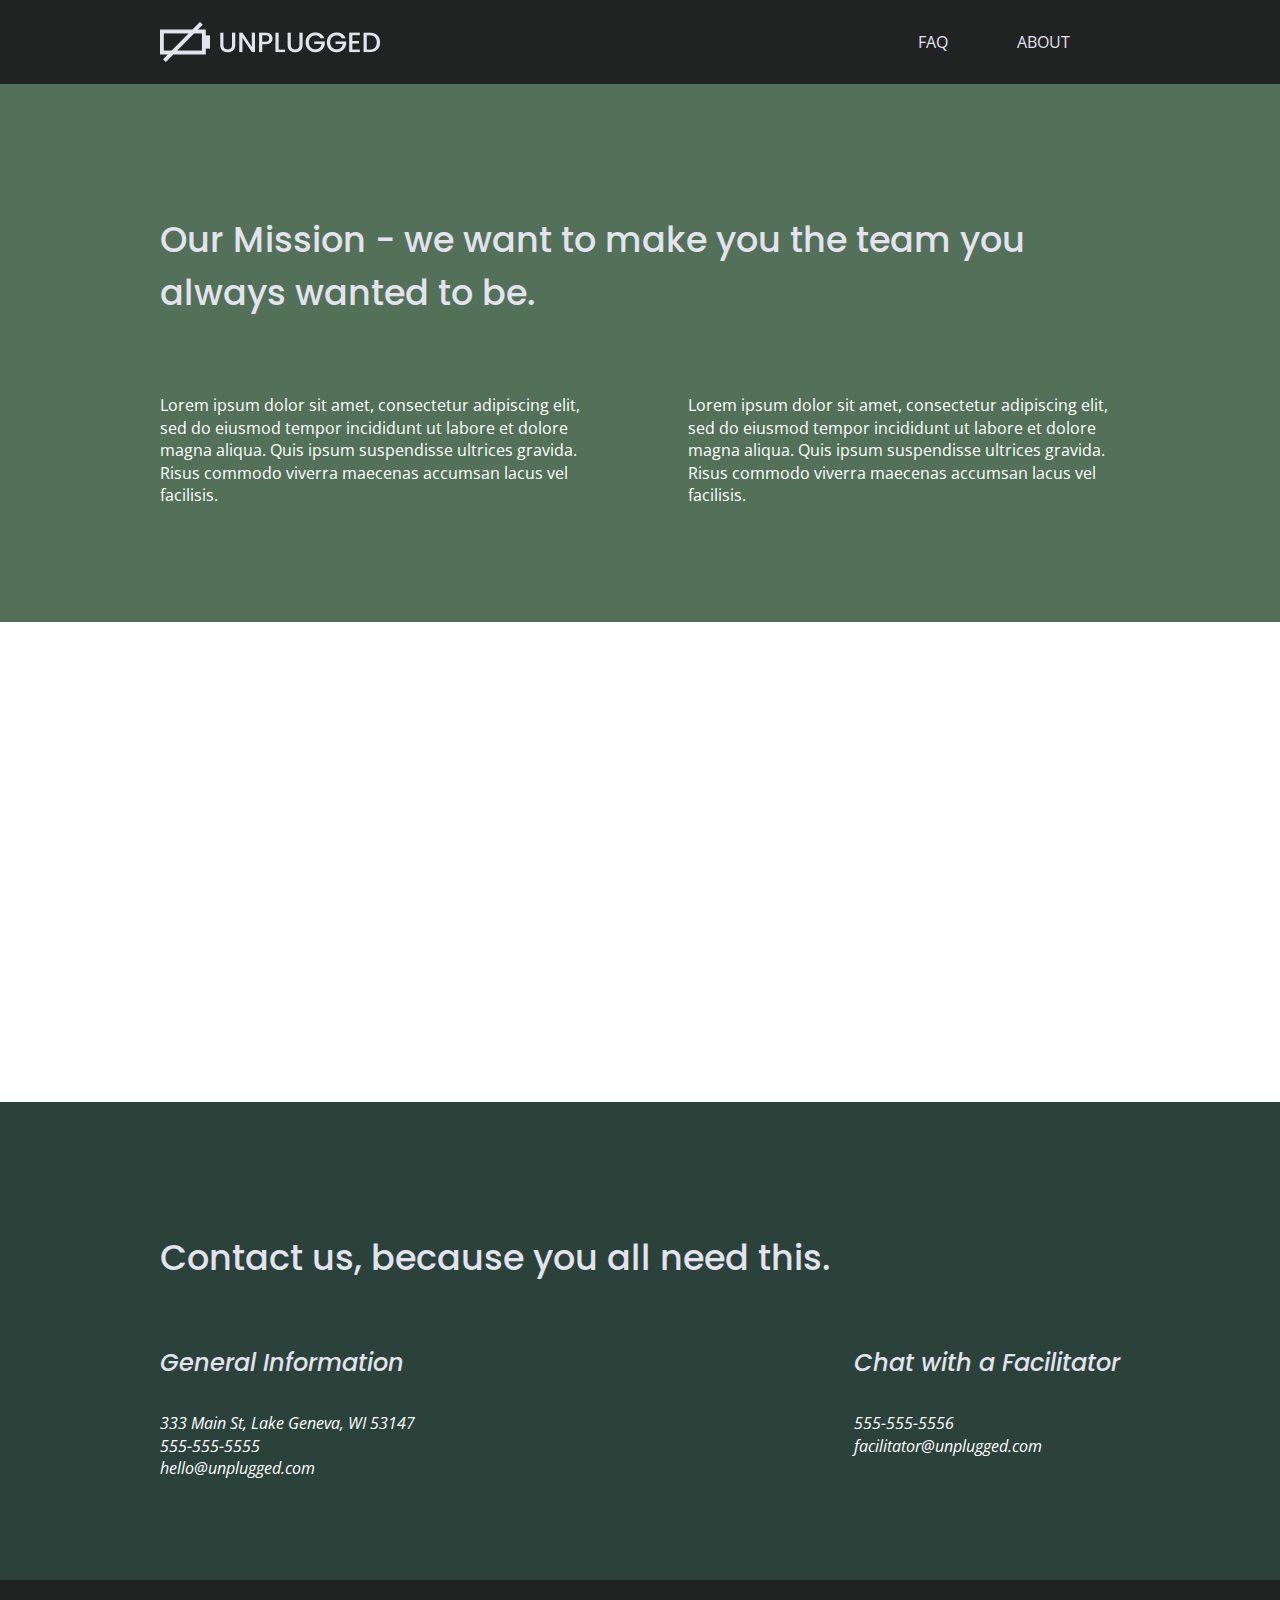
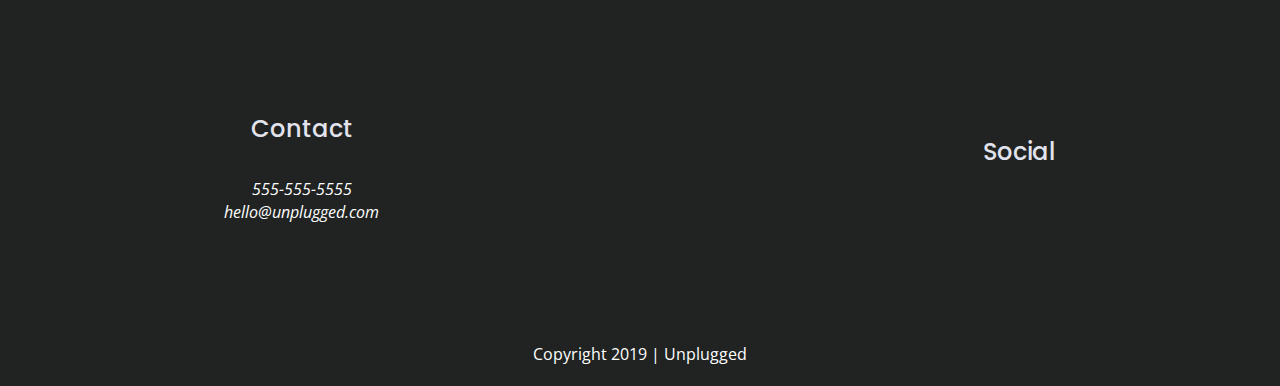
==== commit 98da58fb: "cleaned up the footer and fixed the margin issues. Only other flaw I curretly see is pixleation issu" ====
--- a/about/index.html
+++ b/about/index.html
@@ -101,6 +101,7 @@
         </div> <!-- contact content wrapper ends -->
       </section>
     </main> <!-- main wrapper -->
+
   <footer>
     <div class="content-wrapper">
       <div class="footer-content">
@@ -115,17 +116,25 @@
         </div>
         <div class="social">
           <h4>Social</h4>
+
           <div class="social-icons">
+
+    <i class="fab fa-facebook">
             <p>
-              <a href="https://www.facebook.com/Skillcrush/" target="_blank"></a>
+              <a href="https://www.facebook.com/Skillcrush/" target="_blank"></i></a>
             </p>
+
+  <i class="fab fa-twitter">
             <p>
-              <a href="https://twitter.com/Skillcrush" target="_blank"></a>
+              <a href="https://twitter.com/Skillcrush" target="_blank"></i></a>
             </p>
+
+  <i class="fab fa-instagram">
             <p>
-              <a href="https://www.instagram.com/skillcrush/" target="_blank"></a>
+              <a href="https://www.instagram.com/skillcrush/" target="_blank"></i></a>
             </p>
           </div>
+
         </div>
       </div> <!-- footer content ends -->
     </div>
--- a/css/main.css
+++ b/css/main.css
@@ -153,10 +153,6 @@
     text-decoration: none;
 }
 
-h4 {
-    text-align: center;
-}
-
 p {
   color: #ffff;
 }
@@ -385,6 +381,14 @@
    .contact-content p {
      margin: 0;
 
+   }
+
+   .contact h4 {
+     text-align: center;
+   }
+
+   .social h4 {
+     text-align: center;
    }
 
    /* ==========================================================================
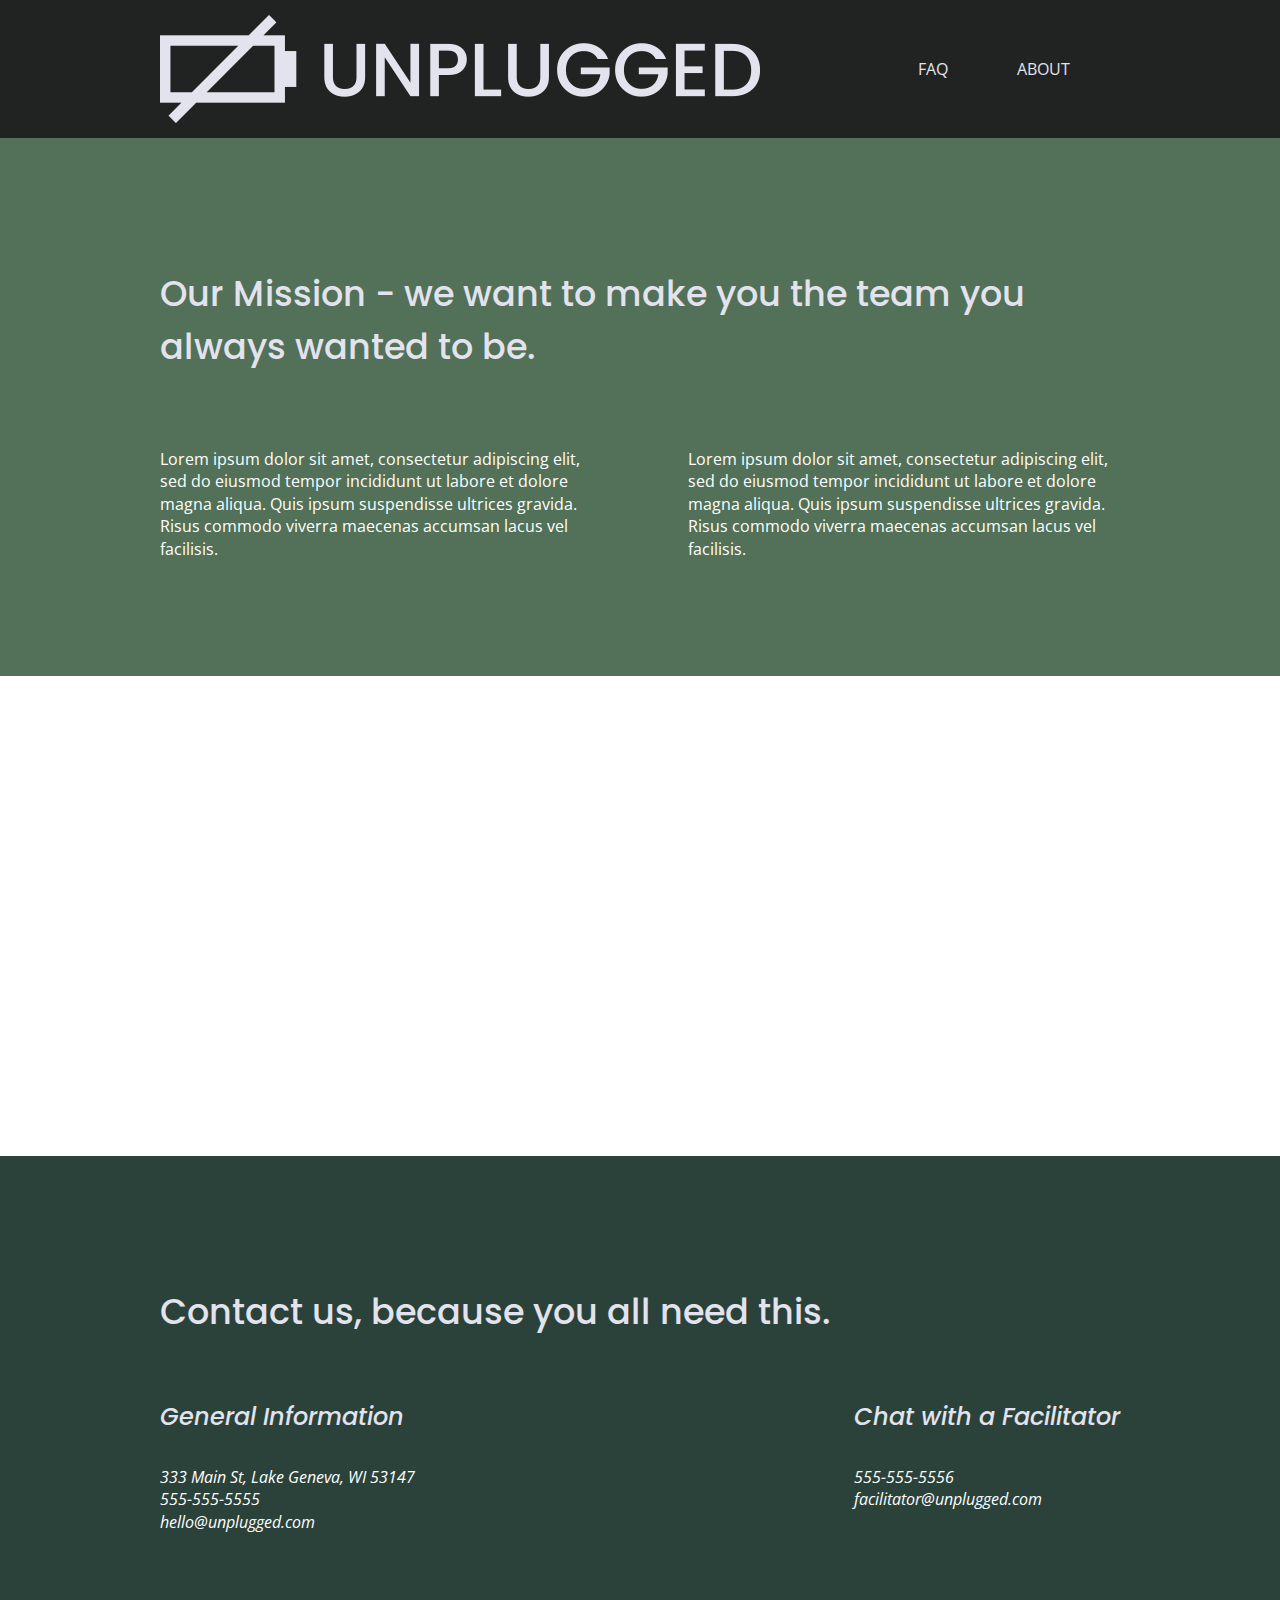
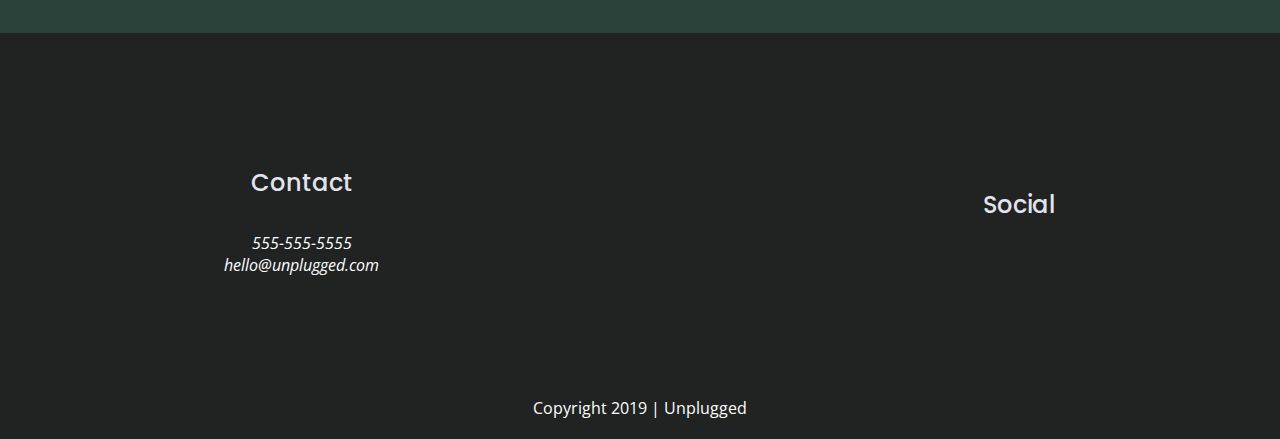
==== commit 0eb3e845: "replaced low resolution pictures with higer resolution ones, and fixed socila link issue." ====
--- a/about/index.html
+++ b/about/index.html
@@ -119,19 +119,16 @@
 
           <div class="social-icons">
 
-    <i class="fab fa-facebook">
             <p>
-              <a href="https://www.facebook.com/Skillcrush/" target="_blank"></i></a>
+             <a href="https://www.facebook.com/Skillcrush/" target="_blank"><i class="fab fa-facebook"></i></a>
             </p>
 
-  <i class="fab fa-twitter">
             <p>
-              <a href="https://twitter.com/Skillcrush" target="_blank"></i></a>
+              <a href="https://twitter.com/Skillcrush"  target="_blank"><i class="fab fa-twitter"></i></a>
             </p>
 
-  <i class="fab fa-instagram">
             <p>
-              <a href="https://www.instagram.com/skillcrush/" target="_blank"></i></a>
+              <a href="https://www.instagram.com/skillcrush/" target="_blank"><i class="fab fa-instagram"></i></a>
             </p>
           </div>
 
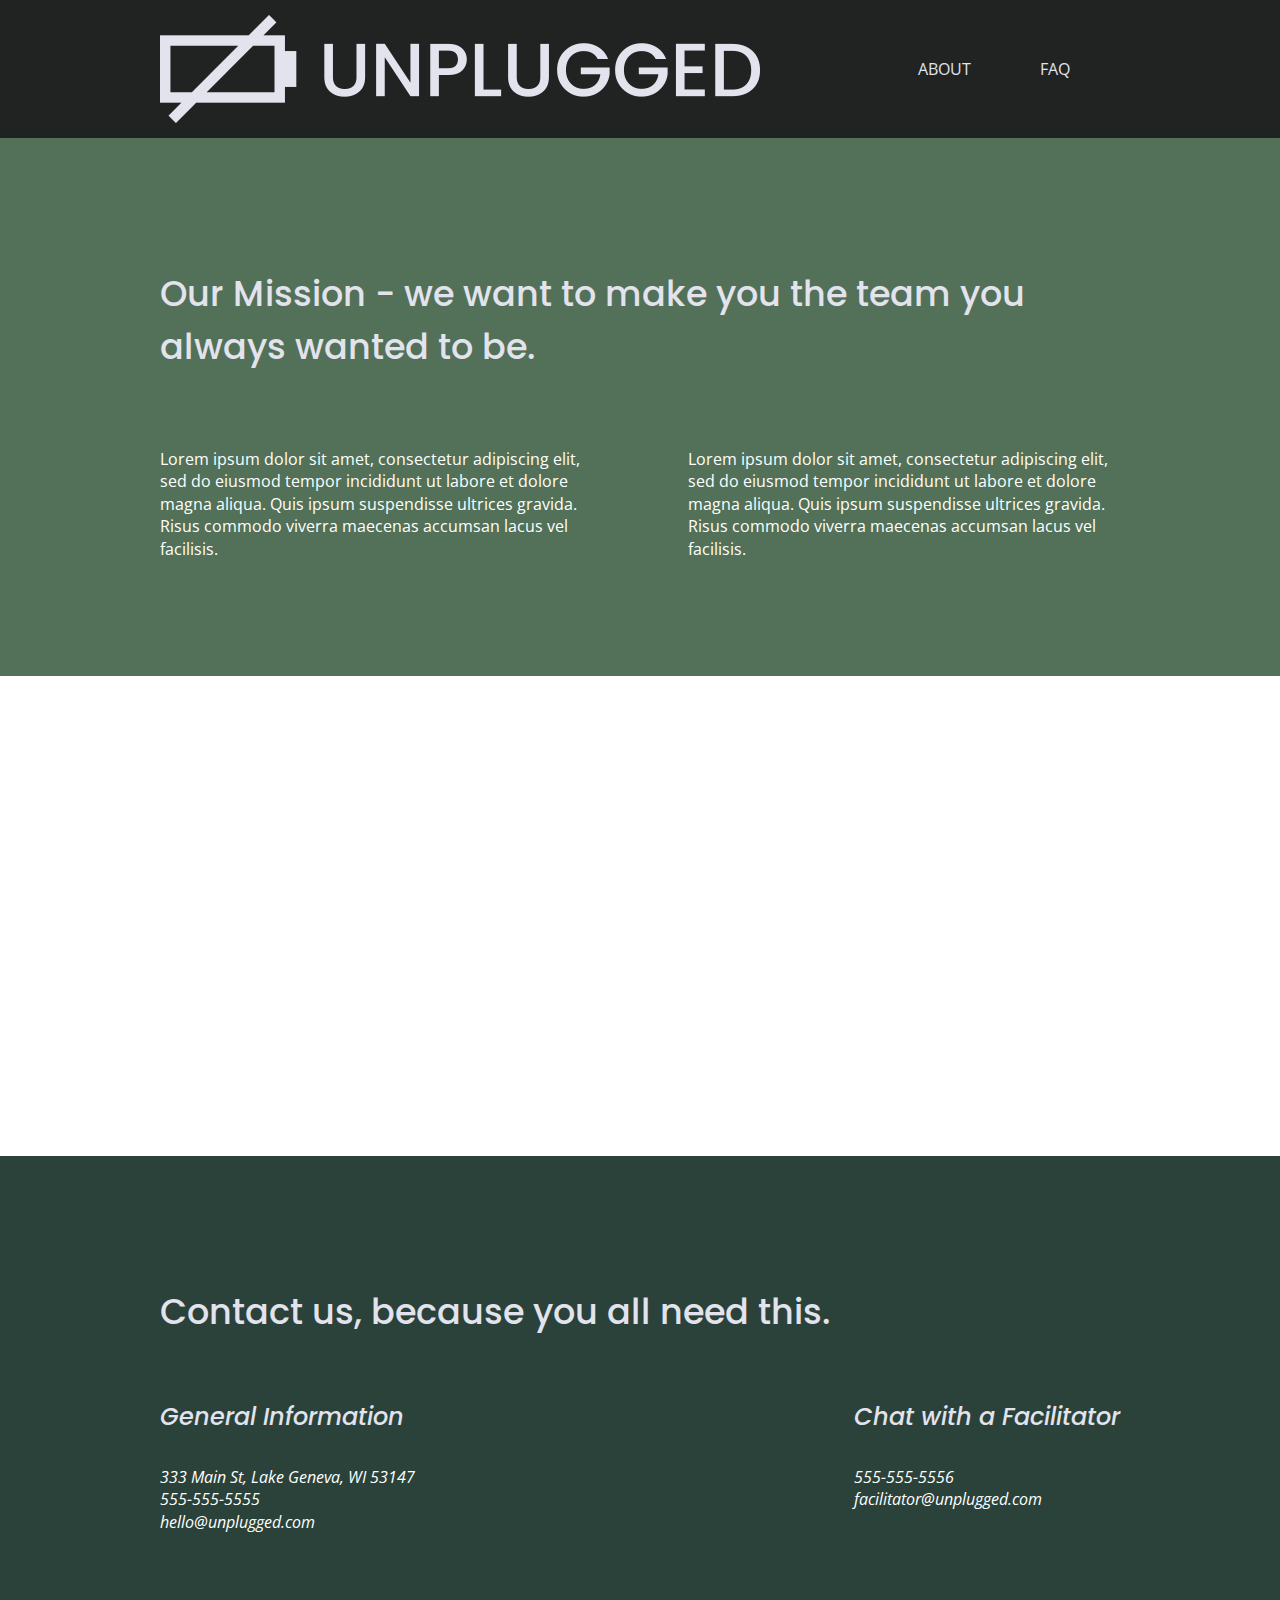
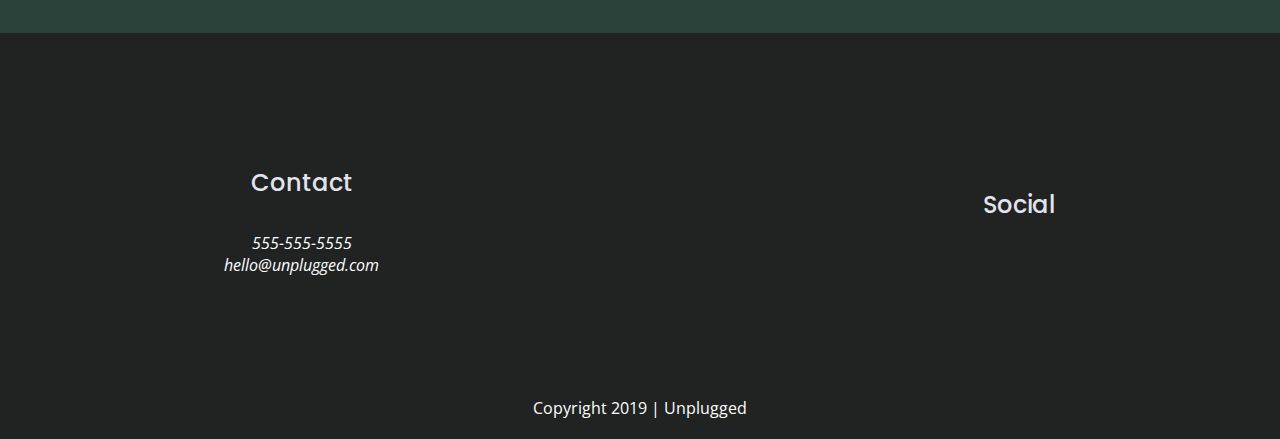
==== commit 988b608d: "fixed minor link issue at tab." ====
--- a/about/index.html
+++ b/about/index.html
@@ -41,8 +41,8 @@
 
     <nav>
       <ul>
-        <li><a href="index.html" target="_blank">FAQ</a></li>
-        <li><a href="../about/index.html" target="_blank">ABOUT</a></li>
+        <li><a href="index.html" target="_blank">ABOUT</a></li>
+        <li><a href="../faq/index.html" target="_blank">FAQ</a></li>
       </ul>
     </nav>
 
